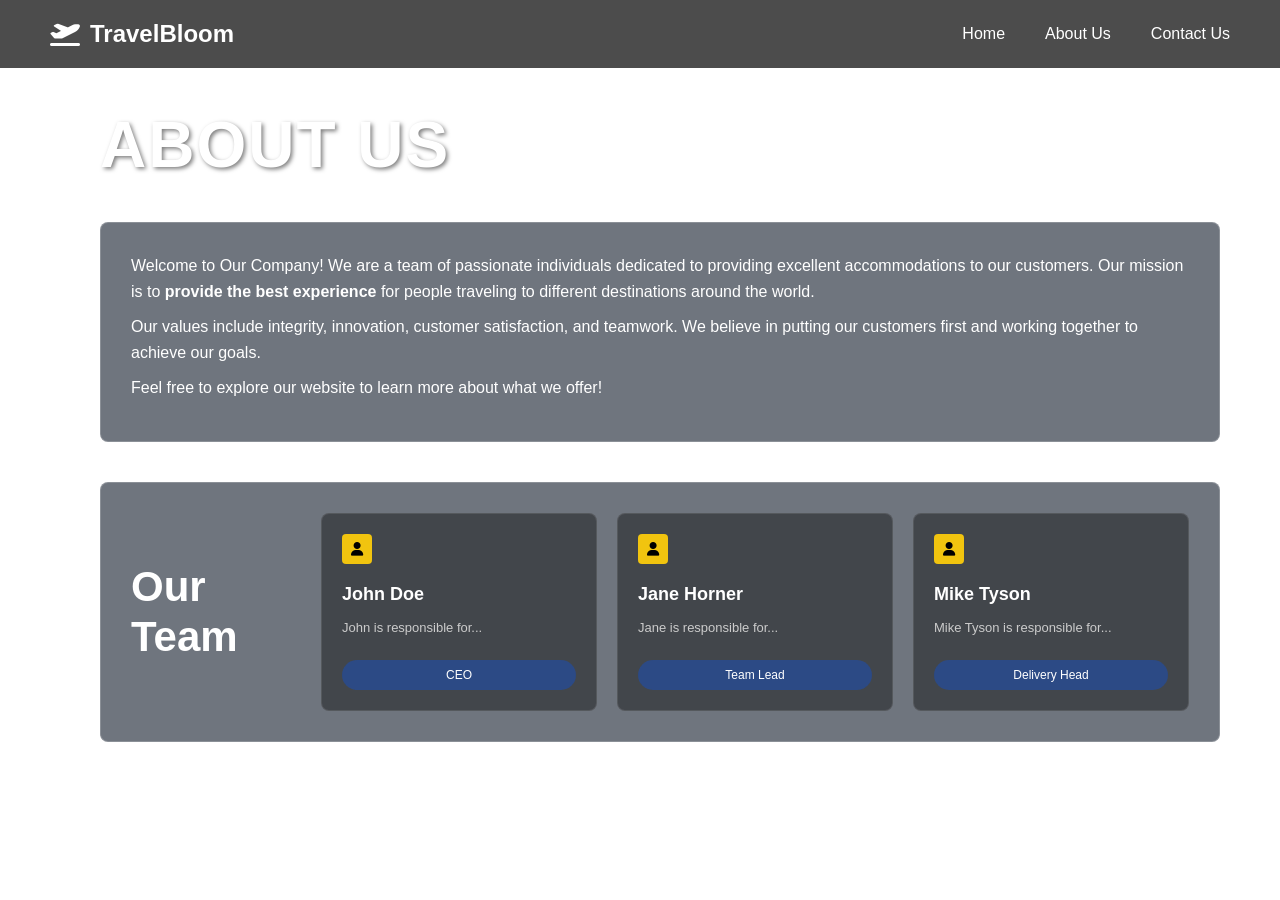
==== about_us.html @ b00d51af "message" ====
<!DOCTYPE html>
<html lang="en">
<head>
    <meta charset="UTF-8">
    <meta name="viewport" content="width=device-width, initial-scale=1.0">
    <title>TravelBloom - About Us</title>
    <link rel="stylesheet" href="https://cdnjs.cloudflare.com/ajax/libs/font-awesome/6.4.0/css/all.min.css">
    <link rel="stylesheet" href="about_us.css">
</head>
<body>

    <header>
        <div class="logo">
            <i class="fa-solid fa-plane-departure"></i>
            TravelBloom
        </div>
        <nav>
            <ul>
                <li><a href="#">Home</a></li>
                <li><a href="#">About Us</a></li>
                <li><a href="#">Contact Us</a></li>
            </ul>
        </nav>
    </header>

    <div class="layout-container">
        
        <aside class="sidebar">
            <div class="vertical-line"></div>
            <i class="fa-brands fa-twitter"></i>
            <i class="fa-brands fa-facebook-f"></i>
            <i class="fa-brands fa-instagram"></i>
            <i class="fa-brands fa-youtube"></i>
        </aside>

        <main>
            <h1 class="page-title">ABOUT US</h1>

            <section class="intro-box">
                <p>Welcome to Our Company! We are a team of passionate individuals dedicated to providing excellent accommodations to our customers. Our mission is to <strong>provide the best experience</strong> for people traveling to different destinations around the world.</p>
                <p>Our values include integrity, innovation, customer satisfaction, and teamwork. We believe in putting our customers first and working together to achieve our goals.</p>
                <p>Feel free to explore our website to learn more about what we offer!</p>
            </section>

            <section class="team-section">
                <div class="team-title">
                    Our<br>Team
                </div>
                
                <div class="team-cards">
                    <div class="card">
                        <div class="card-icon"><i class="fa-solid fa-user"></i></div>
                        <h3>John Doe</h3>
                        <p>John is responsible for...</p>
                        <button class="role-btn">CEO</button>
                    </div>

                    <div class="card">
                        <div class="card-icon"><i class="fa-solid fa-user"></i></div>
                        <h3>Jane Horner</h3>
                        <p>Jane is responsible for...</p>
                        <button class="role-btn">Team Lead</button>
                    </div>

                    <div class="card">
                        <div class="card-icon"><i class="fa-solid fa-user"></i></div>
                        <h3>Mike Tyson</h3>
                        <p>Mike Tyson is responsible for...</p>
                        <button class="role-btn">Delivery Head</button>
                    </div>
                </div>
            </section>
        </main>
        
    </div>

</body>
</html>
---- about_us.css ----
/* CSS Reset */
        * {
            margin: 0;
            padding: 0;
            box-sizing: border-box;
            font-family: 'Segoe UI', Tahoma, Geneva, Verdana, sans-serif;
        }

        body {
            /* Placeholder Background Image (City Skyline) */
            background: url('https://images.unsplash.com/photo-1496442226666-8d4d0e62e6e9?ixlib=rb-4.0.3&auto=format&fit=crop&w=1920&q=80') no-repeat center center fixed;
            background-size: cover;
            color: #ffffff;
            min-height: 100vh;
            display: flex;
            flex-direction: column;
        }

        /* Header Navigation */
        header {
            display: flex;
            justify-content: space-between;
            align-items: center;
            padding: 20px 50px;
            background: rgba(0, 0, 0, 0.7);
        }

        .logo {
            font-size: 24px;
            font-weight: bold;
            display: flex;
            align-items: center;
            gap: 10px;
        }

        nav ul {
            list-style: none;
            display: flex;
            gap: 40px;
        }

        nav ul li a {
            color: #ffffff;
            text-decoration: none;
            font-size: 16px;
            transition: color 0.3s;
        }

        nav ul li a:hover {
            color: #cccccc;
        }

        /* Main Layout */
        .layout-container {
            display: flex;
            flex: 1;
        }

        /* Left Sidebar (Socials) */
        .sidebar {
            width: 80px;
            display: flex;
            flex-direction: column;
            align-items: center;
            padding-top: 40px;
            gap: 25px;
        }

        .vertical-line {
            width: 2px;
            height: 100px;
            background-color: #ffffff;
            margin-bottom: 20px;
            opacity: 0.7;
        }

        .sidebar i {
            font-size: 20px;
            cursor: pointer;
            opacity: 0.8;
            transition: opacity 0.3s;
        }

        .sidebar i:hover {
            opacity: 1;
        }

        /* Main Content Area */
        main {
            flex: 1;
            padding: 40px 60px 40px 20px;
            display: flex;
            flex-direction: column;
            gap: 40px;
        }

        .page-title {
            font-size: 64px;
            font-weight: 800;
            letter-spacing: 2px;
            text-shadow: 2px 2px 4px rgba(0, 0, 0, 0.5);
        }

        /* Intro Box */
        .intro-box {
            background: rgba(15, 25, 40, 0.6); /* Semi-transparent dark blue/grey */
            border: 1px solid rgba(255, 255, 255, 0.2);
            padding: 30px;
            border-radius: 8px;
            backdrop-filter: blur(5px);
            line-height: 1.6;
            font-size: 16px;
        }

        .intro-box p {
            margin-bottom: 10px;
        }

        .intro-box strong {
            font-weight: 700;
        }

        /* Team Section */
        .team-section {
            background: rgba(15, 25, 40, 0.6);
            border: 1px solid rgba(255, 255, 255, 0.2);
            padding: 30px;
            border-radius: 8px;
            backdrop-filter: blur(5px);
            display: flex;
            align-items: stretch;
            gap: 40px;
        }

        .team-title {
            font-size: 42px;
            font-weight: 800;
            line-height: 1.2;
            min-width: 150px;
            display: flex;
            align-items: center;
        }

        .team-cards {
            display: flex;
            gap: 20px;
            flex: 1;
            flex-wrap: wrap;
        }

        /* Individual Card */
        .card {
            background: rgba(0, 0, 0, 0.4);
            border: 1px solid rgba(255, 255, 255, 0.1);
            padding: 20px;
            border-radius: 8px;
            flex: 1;
            min-width: 200px;
            display: flex;
            flex-direction: column;
            gap: 10px;
        }

        .card-icon {
            width: 30px;
            height: 30px;
            background-color: #f1c40f; /* Yellow placeholder color */
            display: flex;
            justify-content: center;
            align-items: center;
            border-radius: 4px;
            color: #000;
            font-size: 14px;
            margin-bottom: 10px;
        }

        .card h3 {
            font-size: 18px;
            margin-bottom: 5px;
        }

        .card p {
            font-size: 13px;
            color: #cccccc;
            margin-bottom: 15px;
            flex: 1; /* Pushes button to bottom */
        }

        .role-btn {
            background-color: #2c4a85;
            color: #ffffff;
            border: none;
            padding: 8px 15px;
            border-radius: 20px;
            font-size: 12px;
            cursor: pointer;
            text-align: center;
            transition: background-color 0.3s;
        }

        .role-btn:hover {
            background-color: #3b5fa3;
        }
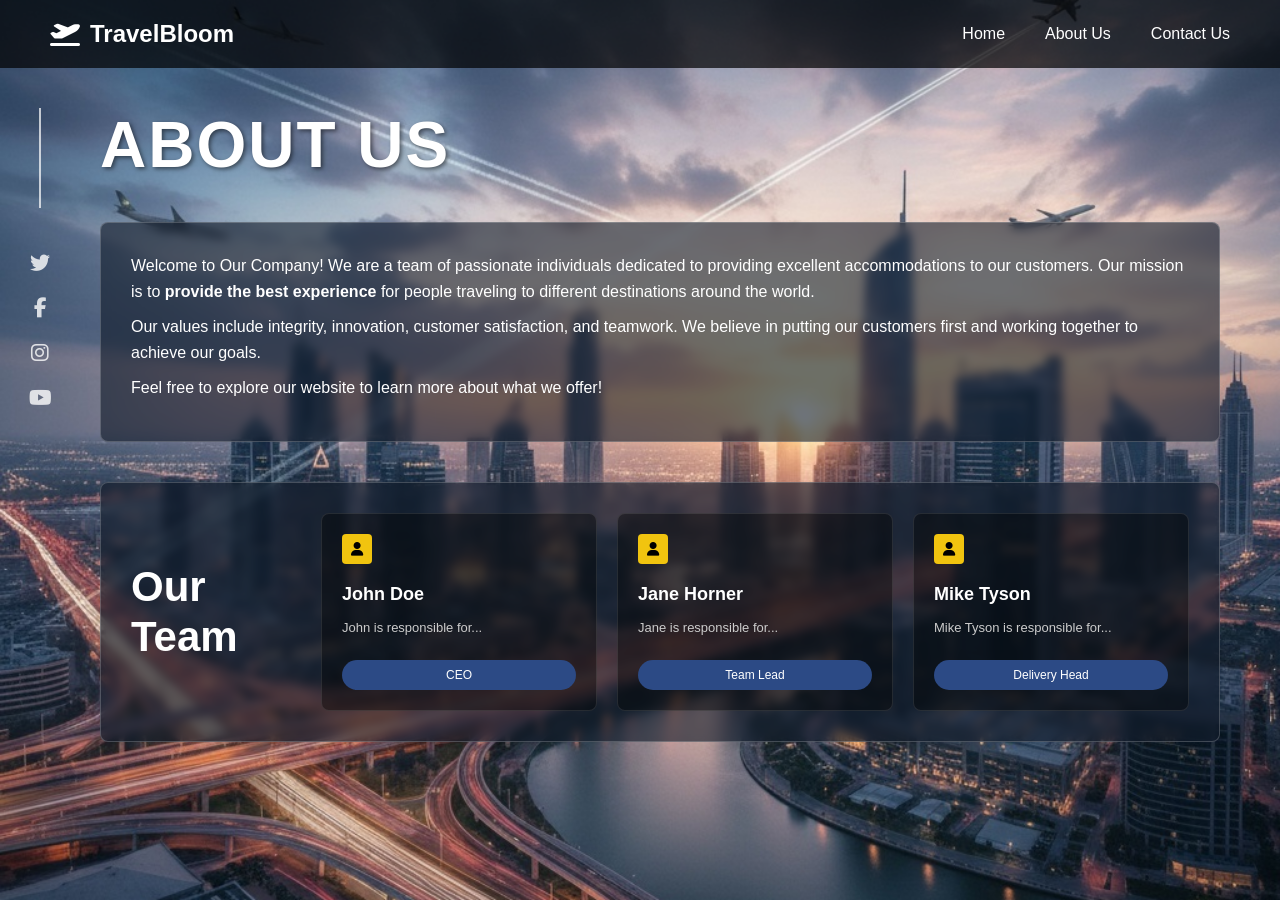
==== commit 61248145: "message" ====
--- a/about_us.html
+++ b/about_us.html
@@ -16,9 +16,9 @@
         </div>
         <nav>
             <ul>
-                <li><a href="#">Home</a></li>
-                <li><a href="#">About Us</a></li>
-                <li><a href="#">Contact Us</a></li>
+                <li><a href="travel_recommendation.html">Home</a></li>
+                <li><a href="about_us.html">About Us</a></li>
+                <li><a href="contact_us.html">Contact Us</a></li>
             </ul>
         </nav>
     </header>
--- a/about_us.css
+++ b/about_us.css
@@ -8,7 +8,7 @@
 
         body {
             /* Placeholder Background Image (City Skyline) */
-            background: url('https://images.unsplash.com/photo-1496442226666-8d4d0e62e6e9?ixlib=rb-4.0.3&auto=format&fit=crop&w=1920&q=80') no-repeat center center fixed;
+            background: url('bck.png') no-repeat center center fixed;
             background-size: cover;
             color: #ffffff;
             min-height: 100vh;
@@ -50,13 +50,11 @@
             color: #cccccc;
         }
 
-        /* Main Layout */
         .layout-container {
             display: flex;
             flex: 1;
         }
 
-        /* Left Sidebar (Socials) */
         .sidebar {
             width: 80px;
             display: flex;
@@ -85,7 +83,6 @@
             opacity: 1;
         }
 
-        /* Main Content Area */
         main {
             flex: 1;
             padding: 40px 60px 40px 20px;
@@ -101,7 +98,6 @@
             text-shadow: 2px 2px 4px rgba(0, 0, 0, 0.5);
         }
 
-        /* Intro Box */
         .intro-box {
             background: rgba(15, 25, 40, 0.6); /* Semi-transparent dark blue/grey */
             border: 1px solid rgba(255, 255, 255, 0.2);
@@ -120,7 +116,6 @@
             font-weight: 700;
         }
 
-        /* Team Section */
         .team-section {
             background: rgba(15, 25, 40, 0.6);
             border: 1px solid rgba(255, 255, 255, 0.2);
@@ -148,7 +143,6 @@
             flex-wrap: wrap;
         }
 
-        /* Individual Card */
         .card {
             background: rgba(0, 0, 0, 0.4);
             border: 1px solid rgba(255, 255, 255, 0.1);
